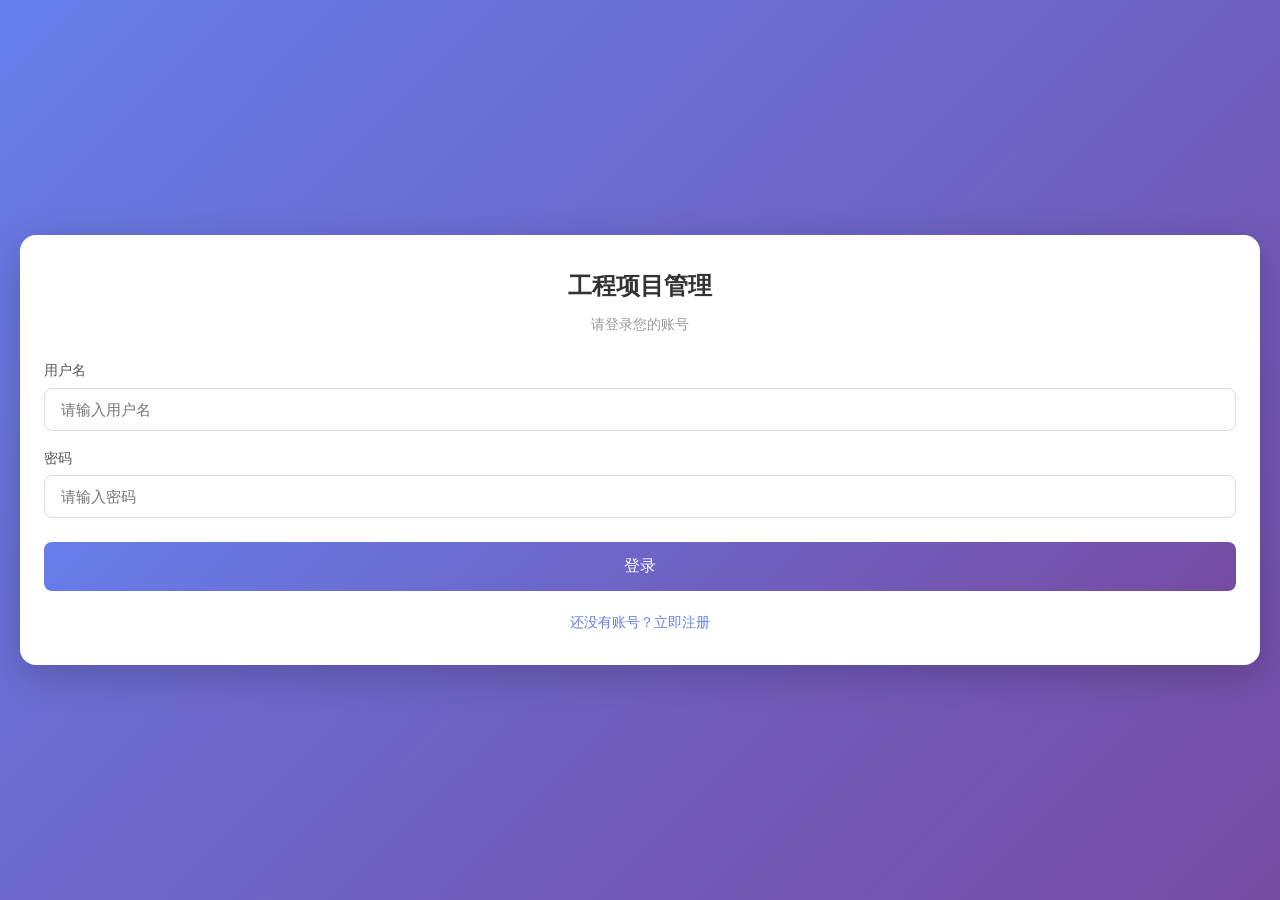
==== pages/admin.html @ c631b142 "update pages/admin.html" ====
<!DOCTYPE html>
<html lang="zh-CN">
<head>
    <meta charset="UTF-8">
    <meta name="viewport" content="width=device-width, initial-scale=1.0, maximum-scale=1.0, user-scalable=no">
    <title>管理后台 - 工程项目管理</title>
    <link rel="stylesheet" href="../css/style.css">
    <style>
        .admin-header {
            background: linear-gradient(135deg, #667eea 0%, #764ba2 100%);
            color: white;
            padding: 16px;
            display: flex;
            justify-content: space-between;
            align-items: center;
        }
        .admin-header h1 { font-size: 18px; margin: 0; }
        .admin-header .logout { font-size: 14px; opacity: 0.9; cursor: pointer; }
        .admin-tabs {
            display: flex;
            background: white;
            border-bottom: 1px solid #eee;
            overflow-x: auto;
        }
        .admin-tab {
            padding: 14px 16px;
            text-align: center;
            font-size: 14px;
            color: #666;
            cursor: pointer;
            border-bottom: 2px solid transparent;
            white-space: nowrap;
        }
        .admin-tab.active { color: #667eea; border-bottom-color: #667eea; }
        .tab-content { display: none; padding: 16px; }
        .tab-content.active { display: block; }
        .section-title { font-size: 16px; font-weight: 500; margin-bottom: 16px; color: #333; }
        .data-table { width: 100%; background: white; border-radius: 8px; overflow: hidden; font-size: 14px; }
        .data-table th, .data-table td { padding: 12px; text-align: left; border-bottom: 1px solid #f0f0f0; }
        .data-table th { background: #f8f9fa; font-weight: 500; color: #666; }
        .data-table tr:last-child td { border-bottom: none; }
        .tag { display: inline-block; padding: 2px 8px; border-radius: 4px; font-size: 12px; }
        .tag-admin { background: #fff2e8; color: #fa8c16; }
        .tag-user { background: #e6f7ff; color: #1890ff; }
        .btn-small { padding: 6px 12px; font-size: 12px; border: none; border-radius: 4px; cursor: pointer; margin-right: 8px; }
        .btn-primary { background: #667eea; color: white; }
        .btn-danger { background: #ff4d4f; color: white; }
        .empty-tip { text-align: center; padding: 40px; color: #999; }
        .stats-grid { display: grid; grid-template-columns: repeat(2, 1fr); gap: 12px; margin-bottom: 20px; }
        .stat-box { background: white; padding: 16px; border-radius: 8px; text-align: center; }
        .stat-box .number { font-size: 24px; font-weight: 600; color: #667eea; }
        .stat-box .label { font-size: 12px; color: #999; margin-top: 4px; }
        
        /* 税票设置样式 */
        .tax-card { background: white; border-radius: 8px; padding: 16px; margin-bottom: 12px; }
        .tax-card-header { display: flex; justify-content: space-between; align-items: center; margin-bottom: 12px; }
        .tax-card-title { font-size: 15px; font-weight: 500; color: #333; }
        .tax-row { display: flex; align-items: center; margin-bottom: 10px; }
        .tax-label { width: 80px; font-size: 13px; color: #666; }
        .tax-input { flex: 1; padding: 8px 12px; border: 1px solid #ddd; border-radius: 6px; font-size: 14px; }
        .tax-input:focus { outline: none; border-color: #667eea; }
        .tax-unit { margin-left: 8px; font-size: 13px; color: #999; }
        .add-tax-btn { display: block; width: 100%; padding: 12px; background: #f5f5f5; border: 1px dashed #ddd; border-radius: 8px; color: #666; font-size: 14px; cursor: pointer; text-align: center; margin-top: 12px; }
        .add-tax-btn:hover { background: #f0f0f0; }
    </style>
</head>
<body>
    <div class="admin-header">
        <h1>🔧 管理后台</h1>
        <span class="logout" onclick="logout()">退出登录</span>
    </div>
    
    <div class="admin-tabs">
        <div class="admin-tab active" data-tab="tax">税票设置</div>
        <div class="admin-tab" data-tab="companies">公司管理</div>
        <div class="admin-tab" data-tab="users">用户管理</div>
        <div class="admin-tab" data-tab="stats">数据统计</div>
    </div>
    
    <!-- 税票设置 -->
    <div class="tab-content active" id="tax-tab">
        <div class="section-title">开票类型与税点设置</div>
        <div id="tax-settings-list">
            <div class="empty-tip">加载中...</div>
        </div>
        <button class="add-tax-btn" onclick="addTaxType()">+ 添加开票类型</button>
    </div>
    
    <!-- 公司管理 -->
    <div class="tab-content" id="companies-tab">
        <div class="stats-grid">
            <div class="stat-box">
                <div class="number" id="company-count">0</div>
                <div class="label">公司总数</div>
            </div>
            <div class="stat-box">
                <div class="number" id="project-count">0</div>
                <div class="label">项目总数</div>
            </div>
        </div>
        <div class="section-title">公司列表</div>
        <table class="data-table">
            <thead><tr><th>公司名称</th><th>创建时间</th><th>用户数</th><th>项目数</th><th>操作</th></tr></thead>
            <tbody id="company-list"><tr><td colspan="5" class="empty-tip">加载中...</td></tr></tbody>
        </table>
    </div>
    
    <!-- 用户管理 -->
    <div class="tab-content" id="users-tab">
        <div class="section-title">用户列表</div>
        <table class="data-table">
            <thead><tr><th>用户名</th><th>所属公司</th><th>角色</th><th>创建时间</th><th>操作</th></tr></thead>
            <tbody id="user-list"><tr><td colspan="5" class="empty-tip">加载中...</td></tr></tbody>
        </table>
    </div>
    
    <!-- 数据统计 -->
    <div class="tab-content" id="stats-tab">
        <div class="section-title">系统概览</div>
        <div class="stats-grid">
            <div class="stat-box"><div class="number" id="stat-companies">0</div><div class="label">公司</div></div>
            <div class="stat-box"><div class="number" id="stat-users">0</div><div class="label">用户</div></div>
            <div class="stat-box"><div class="number" id="stat-projects">0</div><div class="label">项目</div></div>
            <div class="stat-box"><div class="number" id="stat-costs">0</div><div class="label">成本记录</div></div>
        </div>
    </div>

    <script>
        var CLOUD_URL = 'https://azspvriaxhlllgtphwgv.supabase.co';
        var CLOUD_KEY = 'eyJhbGciOiJIUzI1NiIsInR5cCI6IkpXVCJ9.eyJpc3MiOiJzdXBhYmFzZSIsInJlZiI6ImF6c3B2cmlheGhsbGxndHBod2d2Iiwicm9sZSI6ImFub24iLCJpYXQiOjE3NzQ4NTM1OTMsImV4cCI6MjA5MDQyOTU5M30.6F3W6dYQ8DdtWRFBGBIejcms2XCvdMxWBvmOX_AMlAc';
        var hdrs = { 'apikey': CLOUD_KEY, 'Authorization': 'Bearer ' + CLOUD_KEY, 'Content-Type': 'application/json' };
        
        // 检查权限
        var userStr = localStorage.getItem('pm_user');
        if (!userStr) { window.location.href = 'login.html'; }
        var currentUser = JSON.parse(userStr);
        if (currentUser.role !== 'admin') { alert('无权访问'); window.location.href = '../index.html'; }
        
        var taxSettings = [];
        
        // Tab 切换
        document.querySelectorAll('.admin-tab').forEach(function(tab) {
            tab.addEventListener('click', function() {
                document.querySelectorAll('.admin-tab').forEach(function(t) { t.classList.remove('active'); });
                document.querySelectorAll('.tab-content').forEach(function(c) { c.classList.remove('active'); });
                this.classList.add('active');
                document.getElementById(this.dataset.tab + '-tab').classList.add('active');
            });
        });
        
        function logout() {
            localStorage.removeItem('pm_user');
            window.location.href = 'login.html';
        }
        
        // ========== 税票设置 ==========
        function loadTaxSettings() {
            fetch(CLOUD_URL + '/rest/v1/tax_settings?order=invoice_type', { headers: hdrs })
                .then(function(r) { return r.json(); })
                .then(function(data) {
                    taxSettings = data || [];
                    renderTaxSettings();
                });
        }
        
        function renderTaxSettings() {
            var container = document.getElementById('tax-settings-list');
            if (taxSettings.length === 0) {
                container.innerHTML = '<div class="empty-tip">暂无设置，请添加开票类型</div>';
                return;
            }
            
            container.innerHTML = taxSettings.map(function(t, i) {
                return '<div class="tax-card">' +
                    '<div class="tax-card-header">' +
                        '<input type="text" class="tax-input" value="' + (t.invoice_type || '') + '" placeholder="开票类型名称" style="max-width:200px;font-weight:500;" onchange="updateTax(' + i + ', \'invoice_type\', this.value)">' +
                        '<button class="btn-small btn-danger" onclick="deleteTax(\'' + t.id + '\')">删除</button>' +
                    '</div>' +
                    '<div class="tax-row">' +
                        '<span class="tax-label">增值税率</span>' +
                        '<input type="number" class="tax-input" value="' + (parseFloat(t.vat_rate) * 100 || 0).toFixed(2) + '" step="0.01" onchange="updateTax(' + i + ', \'vat_rate\', this.value)">' +
                        '<span class="tax-unit">%</span>' +
                    '</div>' +
                    '<div class="tax-row">' +
                        '<span class="tax-label">所得税率</span>' +
                        '<input type="number" class="tax-input" value="' + (parseFloat(t.income_tax_rate) * 100 || 0).toFixed(2) + '" step="0.01" onchange="updateTax(' + i + ', \'income_tax_rate\', this.value)">' +
                        '<span class="tax-unit">%</span>' +
                    '</div>' +
                    '<div class="tax-row">' +
                        '<span class="tax-label">附加税率</span>' +
                        '<input type="number" class="tax-input" value="' + (parseFloat(t.surtax_rate) * 100 || 0).toFixed(2) + '" step="0.01" onchange="updateTax(' + i + ', \'surtax_rate\', this.value)">' +
                        '<span class="tax-unit">%</span>' +
                    '</div>' +
                '</div>';
            }).join('');
        }
        
        function addTaxType() {
            var newTax = {
                invoice_type: '新类型',
                vat_rate: 0,
                income_tax_rate: 0,
                surtax_rate: 0.12
            };
            
            fetch(CLOUD_URL + '/rest/v1/tax_settings', {
                method: 'POST',
                headers: hdrs,
                body: JSON.stringify(newTax)
            })
            .then(function(r) { return r.json(); })
            .then(function(data) {
                loadTaxSettings();
            });
        }
        
        function updateTax(index, field, value) {
            var t = taxSettings[index];
            if (!t) return;
            
            var updateData = {};
            if (field === 'invoice_type') {
                updateData[field] = value;
            } else {
                // 百分比转小数
                updateData[field] = parseFloat(value) / 100;
            }
            
            fetch(CLOUD_URL + '/rest/v1/tax_settings?id=eq.' + t.id, {
                method: 'PATCH',
                headers: hdrs,
                body: JSON.stringify(updateData)
            }).then(function() {
                // 更新本地缓存
                taxSettings[index][field] = updateData[field];
            });
        }
        
        function deleteTax(id) {
            if (!confirm('确定删除该开票类型？')) return;
            fetch(CLOUD_URL + '/rest/v1/tax_settings?id=eq.' + id, { method: 'DELETE', headers: hdrs })
                .then(function() { loadTaxSettings(); });
        }
        
        // ========== 数据加载 ==========
        function loadData() {
            // 加载公司
            fetch(CLOUD_URL + '/rest/v1/companies?select=*&order=created_at.desc', { headers: hdrs })
                .then(function(r) { return r.json(); })
                .then(function(companies) {
                    document.getElementById('company-count').textContent = companies.length;
                    document.getElementById('stat-companies').textContent = companies.length;
                    var companyIds = companies.map(function(c) { return c.id; });
                    return Promise.all([
                        companies,
                        fetch(CLOUD_URL + '/rest/v1/users?select=companyid&companyid=in.(' + companyIds.join(',') + ')', { headers: hdrs }).then(function(r) { return r.json(); }),
                        fetch(CLOUD_URL + '/rest/v1/projects?select=companyid&companyid=in.(' + companyIds.join(',') + ')', { headers: hdrs }).then(function(r) { return r.json(); })
                    ]);
                })
                .then(function(results) {
                    var companies = results[0];
                    var users = results[1];
                    var projects = results[2];
                    document.getElementById('project-count').textContent = projects.length;
                    document.getElementById('stat-projects').textContent = projects.length;
                    var tbody = document.getElementById('company-list');
                    if (companies.length === 0) {
                        tbody.innerHTML = '<tr><td colspan="5" class="empty-tip">暂无公司</td></tr>';
                        return;
                    }
                    tbody.innerHTML = companies.map(function(c) {
                        var userCount = users.filter(function(u) { return u.companyid === c.id; }).length;
                        var projCount = projects.filter(function(p) { return p.companyid === c.id; }).length;
                        return '<tr><td>' + c.name + '</td><td>' + new Date(c.created_at).toLocaleDateString() + '</td><td>' + userCount + '</td><td>' + projCount + '</td><td><button class="btn-small btn-danger" onclick="deleteCompany(\'' + c.id + '\')">删除</button></td></tr>';
                    }).join('');
                });
            
            // 加载用户
            fetch(CLOUD_URL + '/rest/v1/users?select=*,companies(name)&order=created_at.desc', { headers: hdrs })
                .then(function(r) { return r.json(); })
                .then(function(users) {
                    document.getElementById('stat-users').textContent = users.length;
                    var tbody = document.getElementById('user-list');
                    if (users.length === 0) {
                        tbody.innerHTML = '<tr><td colspan="5" class="empty-tip">暂无用户</td></tr>';
                        return;
                    }
                    tbody.innerHTML = users.map(function(u) {
                        var roleClass = u.role === 'admin' ? 'tag-admin' : 'tag-user';
                        var roleText = u.role === 'admin' ? '管理员' : '普通用户';
                        return '<tr><td>' + u.username + '</td><td>' + (u.companies ? u.companies.name : '-') + '</td><td><span class="tag ' + roleClass + '">' + roleText + '</span></td><td>' + new Date(u.created_at).toLocaleDateString() + '</td><td>' + (u.role !== 'admin' ? '<button class="btn-small btn-danger" onclick="deleteUser(\'' + u.id + '\')">删除</button>' : '-') + '</td></tr>';
                    }).join('');
                });
            
            // 加载成本统计
            fetch(CLOUD_URL + '/rest/v1/costs?select=id', { headers: hdrs })
                .then(function(r) { return r.json(); })
                .then(function(costs) {
                    document.getElementById('stat-costs').textContent = costs.length;
                });
        }
        
        function deleteCompany(id) {
            if (!confirm('确定删除该公司？相关数据将保留但无法访问。')) return;
            fetch(CLOUD_URL + '/rest/v1/companies?id=eq.' + id, { method: 'DELETE', headers: hdrs })
                .then(function() { loadData(); });
        }
        
        function deleteUser(id) {
            if (!confirm('确定删除该用户？')) return;
            fetch(CLOUD_URL + '/rest/v1/users?id=eq.' + id, { method: 'DELETE', headers: hdrs })
                .then(function() { loadData(); });
        }
        
        // 初始化
        loadTaxSettings();
        loadData();
    </script>
</body>
</html>
---- css/style.css ----
/* 工程项目管理系统 - 移动端样式 */

* {
    margin: 0;
    padding: 0;
    box-sizing: border-box;
}

:root {
    --primary-color: #1890ff;
    --success-color: #52c41a;
    --warning-color: #faad14;
    --danger-color: #ff4d4f;
    --text-color: #333;
    --text-secondary: #666;
    --border-color: #e8e8e8;
    --bg-color: #f5f5f5;
    --card-bg: #fff;
}

body {
    font-family: -apple-system, BlinkMacSystemFont, 'Segoe UI', 'PingFang SC', 'Hiragino Sans GB', 'Microsoft YaHei', sans-serif;
    background: var(--bg-color);
    color: var(--text-color);
    line-height: 1.6;
    -webkit-font-smoothing: antialiased;
}

.app-container {
    max-width: 100%;
    min-height: 100vh;
    display: flex;
    flex-direction: column;
}

/* 顶部标题栏 */
.header {
    background: linear-gradient(135deg, var(--primary-color), #40a9ff);
    color: #fff;
    padding: 20px 16px;
    text-align: center;
}

.header h1 {
    font-size: 20px;
    font-weight: 600;
    margin-bottom: 4px;
}

.header .subtitle {
    font-size: 12px;
    opacity: 0.9;
}

/* 主内容区 */
.main-content {
    flex: 1;
    padding: 16px;
    padding-bottom: 80px;
}

/* 统计卡片 */
.stats-cards {
    display: grid;
    grid-template-columns: repeat(3, 1fr);
    gap: 12px;
    margin-bottom: 20px;
}

.stat-card {
    background: var(--card-bg);
    border-radius: 12px;
    padding: 16px 12px;
    text-align: center;
    box-shadow: 0 2px 8px rgba(0,0,0,0.06);
}

.stat-card.warning {
    background: linear-gradient(135deg, #fff7e6, #ffe7ba);
}

.stat-value {
    font-size: 24px;
    font-weight: 700;
    color: var(--primary-color);
    margin-bottom: 4px;
}

.stat-card.warning .stat-value {
    color: var(--warning-color);
}

.stat-label {
    font-size: 12px;
    color: var(--text-secondary);
}

/* 功能菜单 */
.menu-grid {
    display: grid;
    grid-template-columns: repeat(3, 1fr);
    gap: 12px;
    margin-bottom: 24px;
}

.menu-item {
    background: var(--card-bg);
    border-radius: 12px;
    padding: 20px 12px;
    text-align: center;
    text-decoration: none;
    color: var(--text-color);
    box-shadow: 0 2px 8px rgba(0,0,0,0.06);
    transition: transform 0.2s, box-shadow 0.2s;
}

.menu-item:active {
    transform: scale(0.95);
    box-shadow: 0 1px 4px rgba(0,0,0,0.1);
}

.menu-item.primary {
    background: linear-gradient(135deg, var(--primary-color), #40a9ff);
    color: #fff;
}

.menu-item.warning {
    background: linear-gradient(135deg, var(--warning-color), #ffc53d);
    color: #fff;
}

.menu-icon {
    display: block;
    font-size: 28px;
    margin-bottom: 8px;
}

.menu-text {
    display: block;
    font-size: 13px;
    font-weight: 500;
}

/* 最近项目 */
.recent-section h3 {
    font-size: 16px;
    margin-bottom: 12px;
    color: var(--text-color);
}

.recent-list {
    background: var(--card-bg);
    border-radius: 12px;
    overflow: hidden;
}

.recent-item {
    padding: 16px;
    border-bottom: 1px solid var(--border-color);
    display: flex;
    justify-content: space-between;
    align-items: center;
}

.recent-item:last-child {
    border-bottom: none;
}

.recent-item .project-name {
    font-size: 15px;
    font-weight: 500;
}

.recent-item .project-status {
    font-size: 12px;
    padding: 4px 10px;
    border-radius: 12px;
    background: #e6f7ff;
    color: var(--primary-color);
}

.empty-tip {
    padding: 32px;
    text-align: center;
    color: var(--text-secondary);
    font-size: 14px;
}

/* 底部导航 */
.bottom-nav {
    position: fixed;
    bottom: 0;
    left: 0;
    right: 0;
    background: var(--card-bg);
    display: flex;
    justify-content: space-around;
    padding: 8px 0;
    box-shadow: 0 -2px 8px rgba(0,0,0,0.06);
    z-index: 100;
}

.nav-item {
    text-decoration: none;
    color: var(--text-secondary);
    text-align: center;
    padding: 4px 12px;
}

.nav-item.active {
    color: var(--primary-color);
}

.nav-icon {
    display: block;
    font-size: 20px;
    margin-bottom: 2px;
}

.nav-text {
    display: block;
    font-size: 11px;
}

/* 按钮样式 */
.btn {
    display: inline-block;
    padding: 10px 20px;
    border-radius: 8px;
    border: none;
    font-size: 14px;
    font-weight: 500;
    cursor: pointer;
    transition: opacity 0.2s;
}

.btn:active {
    opacity: 0.8;
}

.btn-primary {
    background: var(--primary-color);
    color: #fff;
}

.btn-success {
    background: var(--success-color);
    color: #fff;
}

.btn-warning {
    background: var(--warning-color);
    color: #fff;
}

.btn-danger {
    background: var(--danger-color);
    color: #fff;
}

.btn-block {
    display: block;
    width: 100%;
    text-align: center;
}

/* 表单样式 */
.form-group {
    margin-bottom: 16px;
}

.form-label {
    display: block;
    font-size: 14px;
    color: var(--text-secondary);
    margin-bottom: 8px;
}

.form-input {
    width: 100%;
    padding: 12px;
    border: 1px solid var(--border-color);
    border-radius: 8px;
    font-size: 14px;
    transition: border-color 0.2s;
}

.form-input:focus {
    outline: none;
    border-color: var(--primary-color);
}

.form-select {
    width: 100%;
    padding: 12px;
    border: 1px solid var(--border-color);
    border-radius: 8px;
    font-size: 14px;
    background: #fff;
}

/* 页面头部 */
.page-header {
    background: var(--card-bg);
    padding: 16px;
    display: flex;
    align-items: center;
    border-bottom: 1px solid var(--border-color);
}

.back-btn {
    font-size: 24px;
    text-decoration: none;
    color: var(--text-color);
    margin-right: 12px;
}

.page-title {
    font-size: 18px;
    font-weight: 600;
}

/* 列表项 */
.list-item {
    background: var(--card-bg);
    padding: 16px;
    margin-bottom: 8px;
    border-radius: 8px;
    display: flex;
    justify-content: space-between;
    align-items: center;
}

.list-item-content {
    flex: 1;
}

.list-item-title {
    font-size: 15px;
    font-weight: 500;
    margin-bottom: 4px;
}

.list-item-subtitle {
    font-size: 13px;
    color: var(--text-secondary);
}

/* 标签 */
.tag {
    display: inline-block;
    padding: 4px 8px;
    border-radius: 4px;
    font-size: 12px;
}

.tag-success {
    background: #f6ffed;
    color: var(--success-color);
}

.tag-warning {
    background: #fff7e6;
    color: var(--warning-color);
}

.tag-danger {
    background: #fff2f0;
    color: var(--danger-color);
}

.tag-primary {
    background: #e6f7ff;
    color: var(--primary-color);
}

/* 浮动添加按钮 */
.fab {
    position: fixed;
    bottom: 88px;
    right: 20px;
    width: 56px;
    height: 56px;
    border-radius: 50%;
    background: var(--primary-color);
    color: #fff;
    border: none;
    font-size: 28px;
    display: flex;
    align-items: center;
    justify-content: center;
    box-shadow: 0 4px 12px rgba(24, 144, 255, 0.4);
    cursor: pointer;
    z-index: 50;
}

.fab:active {
    transform: scale(0.95);
}

/* 进度条 */
.progress-bar {
    height: 8px;
    background: #e8e8e8;
    border-radius: 4px;
    overflow: hidden;
    margin-top: 8px;
}

.progress-fill {
    height: 100%;
    background: var(--primary-color);
    border-radius: 4px;
    transition: width 0.3s;
}

/* 卡片 */
.card {
    background: var(--card-bg);
    border-radius: 12px;
    padding: 16px;
    margin-bottom: 12px;
    box-shadow: 0 2px 8px rgba(0,0,0,0.06);
}

.card-header {
    display: flex;
    justify-content: space-between;
    align-items: center;
    margin-bottom: 12px;
}

.card-title {
    font-size: 16px;
    font-weight: 600;
}

.card-body {
    font-size: 14px;
    color: var(--text-secondary);
}

/* 利润显示 */
.profit-positive {
    color: var(--success-color);
}

.profit-negative {
    color: var(--danger-color);
}

/* 金额显示 */
.amount {
    font-family: 'DIN Alternate', sans-serif;
    font-weight: 600;
}

.amount-large {
    font-size: 28px;
}

.amount-medium {
    font-size: 20px;
}

/* 响应式适配 */
@media screen and (min-width: 768px) {
    .app-container {
        max-width: 480px;
        margin: 0 auto;
    }
}
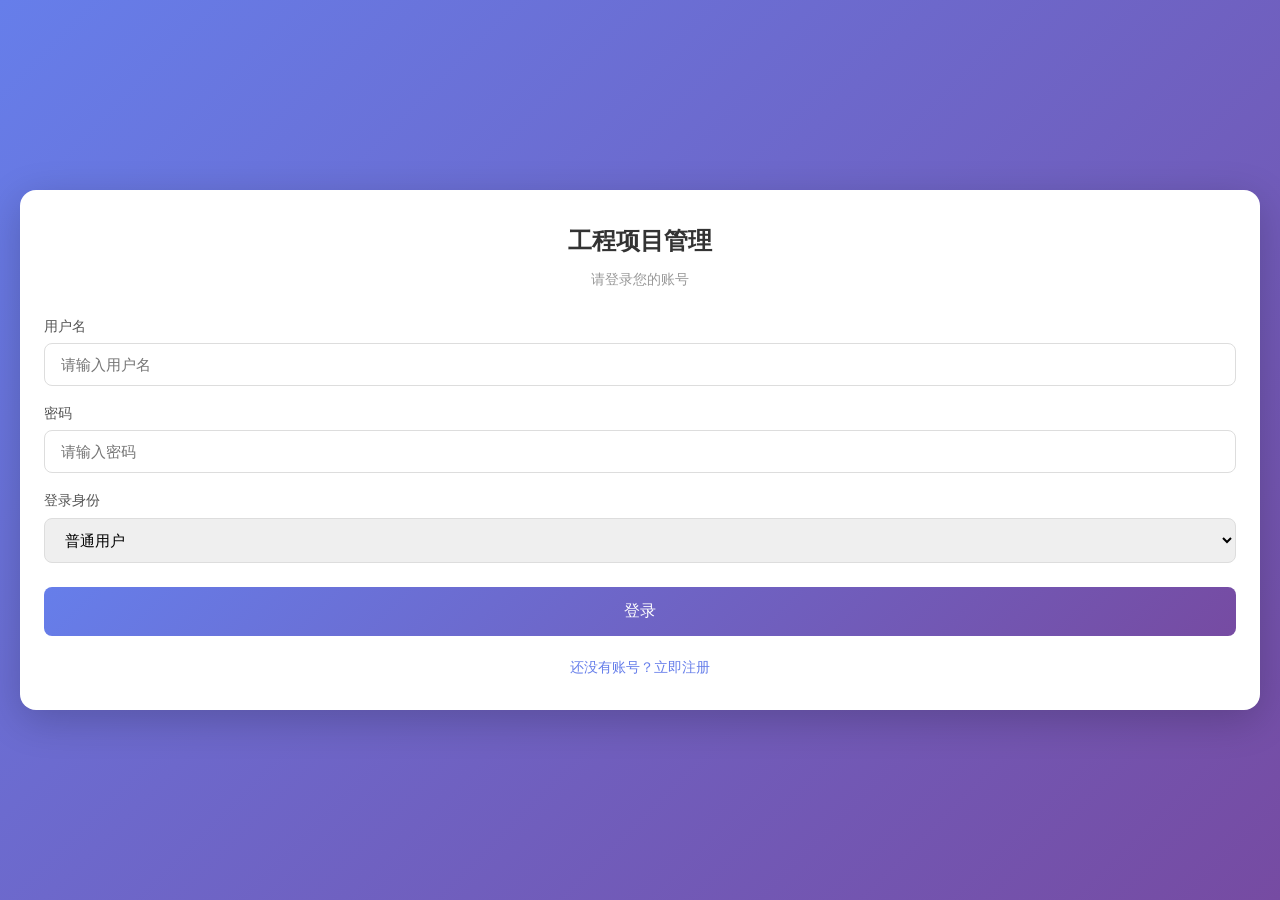
==== commit fa490c42: "update pages/admin.html" ====
--- a/pages/admin.html
+++ b/pages/admin.html
@@ -6,31 +6,10 @@
     <title>管理后台 - 工程项目管理</title>
     <link rel="stylesheet" href="../css/style.css">
     <style>
-        .admin-header {
-            background: linear-gradient(135deg, #667eea 0%, #764ba2 100%);
-            color: white;
-            padding: 16px;
-            display: flex;
-            justify-content: space-between;
-            align-items: center;
-        }
+        .admin-header { background: linear-gradient(135deg, #667eea 0%, #764ba2 100%); color: white; padding: 16px; display: flex; justify-content: space-between; align-items: center; }
         .admin-header h1 { font-size: 18px; margin: 0; }
-        .admin-header .logout { font-size: 14px; opacity: 0.9; cursor: pointer; }
-        .admin-tabs {
-            display: flex;
-            background: white;
-            border-bottom: 1px solid #eee;
-            overflow-x: auto;
-        }
-        .admin-tab {
-            padding: 14px 16px;
-            text-align: center;
-            font-size: 14px;
-            color: #666;
-            cursor: pointer;
-            border-bottom: 2px solid transparent;
-            white-space: nowrap;
-        }
+        .admin-tabs { display: flex; background: white; border-bottom: 1px solid #eee; overflow-x: auto; }
+        .admin-tab { padding: 14px 16px; text-align: center; font-size: 14px; color: #666; cursor: pointer; border-bottom: 2px solid transparent; white-space: nowrap; }
         .admin-tab.active { color: #667eea; border-bottom-color: #667eea; }
         .tab-content { display: none; padding: 16px; }
         .tab-content.active { display: block; }
@@ -38,12 +17,13 @@
         .data-table { width: 100%; background: white; border-radius: 8px; overflow: hidden; font-size: 14px; }
         .data-table th, .data-table td { padding: 12px; text-align: left; border-bottom: 1px solid #f0f0f0; }
         .data-table th { background: #f8f9fa; font-weight: 500; color: #666; }
-        .data-table tr:last-child td { border-bottom: none; }
         .tag { display: inline-block; padding: 2px 8px; border-radius: 4px; font-size: 12px; }
         .tag-admin { background: #fff2e8; color: #fa8c16; }
         .tag-user { background: #e6f7ff; color: #1890ff; }
+        .tag-pending { background: #fffbe6; color: #faad14; }
         .btn-small { padding: 6px 12px; font-size: 12px; border: none; border-radius: 4px; cursor: pointer; margin-right: 8px; }
         .btn-primary { background: #667eea; color: white; }
+        .btn-success { background: #52c41a; color: white; }
         .btn-danger { background: #ff4d4f; color: white; }
         .empty-tip { text-align: center; padding: 40px; color: #999; }
         .stats-grid { display: grid; grid-template-columns: repeat(2, 1fr); gap: 12px; margin-bottom: 20px; }
@@ -51,67 +31,68 @@
         .stat-box .number { font-size: 24px; font-weight: 600; color: #667eea; }
         .stat-box .label { font-size: 12px; color: #999; margin-top: 4px; }
         
-        /* 税票设置样式 */
-        .tax-card { background: white; border-radius: 8px; padding: 16px; margin-bottom: 12px; }
-        .tax-card-header { display: flex; justify-content: space-between; align-items: center; margin-bottom: 12px; }
+        /* 税票设置 */
+        .tax-card { background: white; border-radius: 8px; padding: 16px; margin-bottom: 12px; box-shadow: 0 2px 8px rgba(0,0,0,0.08); }
+        .tax-card-header { display: flex; justify-content: space-between; align-items: center; margin-bottom: 12px; padding-bottom: 12px; border-bottom: 1px solid #eee; }
         .tax-card-title { font-size: 15px; font-weight: 500; color: #333; }
-        .tax-row { display: flex; align-items: center; margin-bottom: 10px; }
-        .tax-label { width: 80px; font-size: 13px; color: #666; }
-        .tax-input { flex: 1; padding: 8px 12px; border: 1px solid #ddd; border-radius: 6px; font-size: 14px; }
-        .tax-input:focus { outline: none; border-color: #667eea; }
-        .tax-unit { margin-left: 8px; font-size: 13px; color: #999; }
+        .tax-rate-grid { display: grid; grid-template-columns: repeat(4, 1fr); gap: 8px; margin-bottom: 12px; }
+        .tax-rate-item { text-align: center; padding: 8px; border-radius: 6px; background: #f5f5f5; cursor: pointer; }
+        .tax-rate-item:hover { background: #e6f7ff; }
+        .tax-rate-item.active { background: #667eea; color: white; }
+        .tax-rate-item span { display: block; }
+        .tax-rate-item .rate { font-size: 16px; font-weight: 600; }
+        .tax-rate-item .label { font-size: 11px; color: #999; margin-top: 2px; }
+        .tax-rate-item.active .label { color: rgba(255,255,255,0.8); }
+        .tax-custom { display: flex; align-items: center; gap: 8px; }
+        .tax-custom input { flex: 1; padding: 8px 12px; border: 1px solid #ddd; border-radius: 6px; font-size: 14px; }
         .add-tax-btn { display: block; width: 100%; padding: 12px; background: #f5f5f5; border: 1px dashed #ddd; border-radius: 8px; color: #666; font-size: 14px; cursor: pointer; text-align: center; margin-top: 12px; }
         .add-tax-btn:hover { background: #f0f0f0; }
+        
+        /* 用户审批 */
+        .user-approval-item { display: flex; align-items: center; padding: 12px; background: white; border-radius: 8px; margin-bottom: 8px; box-shadow: 0 1px 4px rgba(0,0,0,0.05); }
+        .user-approval-item .info { flex: 1; }
+        .user-approval-item .username { font-weight: 500; }
+        .user-approval-item .company { font-size: 12px; color: #999; margin-top: 2px; }
+        .user-approval-item .actions { display: flex; gap: 8px; }
+        
+        /* 密码修改 */
+        .pwd-edit-form { background: white; padding: 16px; border-radius: 8px; margin-bottom: 12px; }
+        .pwd-edit-form input { width: 100%; padding: 10px 12px; border: 1px solid #ddd; border-radius: 6px; font-size: 14px; margin-bottom: 8px; box-sizing: border-box; }
     </style>
 </head>
 <body>
     <div class="admin-header">
         <h1>🔧 管理后台</h1>
-        <span class="logout" onclick="logout()">退出登录</span>
+        <span onclick="logout()" style="font-size:14px;cursor:pointer;">退出登录</span>
     </div>
     
     <div class="admin-tabs">
-        <div class="admin-tab active" data-tab="tax">税票设置</div>
+        <div class="admin-tab active" data-tab="users">用户管理</div>
+        <div class="admin-tab" data-tab="tax">税票设置</div>
         <div class="admin-tab" data-tab="companies">公司管理</div>
-        <div class="admin-tab" data-tab="users">用户管理</div>
         <div class="admin-tab" data-tab="stats">数据统计</div>
     </div>
     
+    <!-- 用户管理 -->
+    <div class="tab-content active" id="users-tab">
+        <div class="section-title">待审核用户</div>
+        <div id="pending-users"><div class="empty-tip">加载中...</div></div>
+        
+        <div class="section-title" style="margin-top:24px;">已审核用户</div>
+        <div id="approved-users"><div class="empty-tip">加载中...</div></div>
+    </div>
+    
     <!-- 税票设置 -->
-    <div class="tab-content active" id="tax-tab">
-        <div class="section-title">开票类型与税点设置</div>
-        <div id="tax-settings-list">
-            <div class="empty-tip">加载中...</div>
-        </div>
+    <div class="tab-content" id="tax-tab">
+        <div class="section-title">开票类型与税率设置</div>
+        <div id="tax-settings-list"><div class="empty-tip">加载中...</div></div>
         <button class="add-tax-btn" onclick="addTaxType()">+ 添加开票类型</button>
     </div>
     
     <!-- 公司管理 -->
     <div class="tab-content" id="companies-tab">
-        <div class="stats-grid">
-            <div class="stat-box">
-                <div class="number" id="company-count">0</div>
-                <div class="label">公司总数</div>
-            </div>
-            <div class="stat-box">
-                <div class="number" id="project-count">0</div>
-                <div class="label">项目总数</div>
-            </div>
-        </div>
         <div class="section-title">公司列表</div>
-        <table class="data-table">
-            <thead><tr><th>公司名称</th><th>创建时间</th><th>用户数</th><th>项目数</th><th>操作</th></tr></thead>
-            <tbody id="company-list"><tr><td colspan="5" class="empty-tip">加载中...</td></tr></tbody>
-        </table>
-    </div>
-    
-    <!-- 用户管理 -->
-    <div class="tab-content" id="users-tab">
-        <div class="section-title">用户列表</div>
-        <table class="data-table">
-            <thead><tr><th>用户名</th><th>所属公司</th><th>角色</th><th>创建时间</th><th>操作</th></tr></thead>
-            <tbody id="user-list"><tr><td colspan="5" class="empty-tip">加载中...</td></tr></tbody>
-        </table>
+        <table class="data-table"><thead><tr><th>公司名称</th><th>创建时间</th><th>用户数</th><th>操作</th></tr></thead><tbody id="company-list"><tr><td colspan="4" class="empty-tip">加载中...</td></tr></tbody></table>
     </div>
     
     <!-- 数据统计 -->
@@ -130,13 +111,14 @@
         var CLOUD_KEY = 'eyJhbGciOiJIUzI1NiIsInR5cCI6IkpXVCJ9.eyJpc3MiOiJzdXBhYmFzZSIsInJlZiI6ImF6c3B2cmlheGhsbGxndHBod2d2Iiwicm9sZSI6ImFub24iLCJpYXQiOjE3NzQ4NTM1OTMsImV4cCI6MjA5MDQyOTU5M30.6F3W6dYQ8DdtWRFBGBIejcms2XCvdMxWBvmOX_AMlAc';
         var hdrs = { 'apikey': CLOUD_KEY, 'Authorization': 'Bearer ' + CLOUD_KEY, 'Content-Type': 'application/json' };
         
-        // 检查权限
         var userStr = localStorage.getItem('pm_user');
         if (!userStr) { window.location.href = 'login.html'; }
         var currentUser = JSON.parse(userStr);
         if (currentUser.role !== 'admin') { alert('无权访问'); window.location.href = '../index.html'; }
         
         var taxSettings = [];
+        var allUsers = [];
+        var allCompanies = [];
         
         // Tab 切换
         document.querySelectorAll('.admin-tab').forEach(function(tab) {
@@ -148,14 +130,106 @@
             });
         });
         
-        function logout() {
-            localStorage.removeItem('pm_user');
-            window.location.href = 'login.html';
+        function logout() { localStorage.removeItem('pm_user'); window.location.href = 'login.html'; }
+        
+        // ========== 用户管理 ==========
+        function loadUsers() {
+            Promise.all([
+                fetch(CLOUD_URL + '/rest/v1/users?select=*', { headers: hdrs }).then(function(r) { return r.json(); }),
+                fetch(CLOUD_URL + '/rest/v1/companies?select=*', { headers: hdrs }).then(function(r) { return r.json(); })
+            ]).then(function(results) {
+                allUsers = results[0] || [];
+                allCompanies = results[1] || [];
+                
+                var pending = allUsers.filter(function(u) { return u.approved === false || u.approved === null; });
+                var approved = allUsers.filter(function(u) { return u.approved === true; });
+                
+                renderPendingUsers(pending);
+                renderApprovedUsers(approved);
+            });
+        }
+        
+        function getCompanyName(companyid) {
+            var c = allCompanies.find(function(x) { return x.id === companyid; });
+            return c ? c.name : '-';
+        }
+        
+        function renderPendingUsers(users) {
+            var container = document.getElementById('pending-users');
+            if (users.length === 0) {
+                container.innerHTML = '<div class="empty-tip">暂无待审核用户</div>';
+                return;
+            }
+            container.innerHTML = users.map(function(u) {
+                return '<div class="user-approval-item">' +
+                    '<div class="info">' +
+                        '<div class="username">' + u.username + '</div>' +
+                        '<div class="company">公司: ' + getCompanyName(u.companyid) + '</div>' +
+                    '</div>' +
+                    '<div class="actions">' +
+                        '<button class="btn-small btn-success" onclick="approveUser(\'' + u.id + '\')">通过</button>' +
+                        '<button class="btn-small btn-danger" onclick="deleteUser(\'' + u.id + '\')">删除</button>' +
+                    '</div>' +
+                '</div>';
+            }).join('');
+        }
+        
+        function renderApprovedUsers(users) {
+            var container = document.getElementById('approved-users');
+            if (users.length === 0) {
+                container.innerHTML = '<div class="empty-tip">暂无已审核用户</div>';
+                return;
+            }
+            container.innerHTML = users.map(function(u) {
+                var roleTag = u.role === 'admin' ? '<span class="tag tag-admin">管理员</span>' : '<span class="tag tag-user">普通用户</span>';
+                return '<div class="user-approval-item">' +
+                    '<div class="info">' +
+                        '<div class="username">' + u.username + ' ' + roleTag + '</div>' +
+                        '<div class="company">公司: ' + getCompanyName(u.companyid) + '</div>' +
+                    '</div>' +
+                    '<div class="actions">' +
+                        '<button class="btn-small btn-primary" onclick="showEditPwd(\'' + u.id + '\',\'' + u.username + '\')">改密</button>' +
+                        (u.role !== 'admin' ? '<button class="btn-small btn-danger" onclick="deleteUser(\'' + u.id + '\')">删除</button>' : '') +
+                    '</div>' +
+                '</div>';
+            }).join('');
+        }
+        
+        function approveUser(userId) {
+            fetch(CLOUD_URL + '/rest/v1/users?id=eq.' + userId, {
+                method: 'PATCH', headers: hdrs, body: JSON.stringify({ approved: true })
+            }).then(function() { loadUsers(); });
+        }
+        
+        function deleteUser(userId) {
+            if (!confirm('确定删除该用户？')) return;
+            fetch(CLOUD_URL + '/rest/v1/users?id=eq.' + userId, { method: 'DELETE', headers: hdrs })
+                .then(function() { loadUsers(); });
+        }
+        
+        function showEditPwd(userId, username) {
+            var pwd = prompt(username + ' 的新密码（留空则不修改）:');
+            if (pwd && pwd.length >= 6) {
+                var hash = 0;
+                for (var i = 0; i < pwd.length; i++) {
+                    var char = pwd.charCodeAt(i);
+                    hash = ((hash << 5) - hash) + char;
+                    hash = hash & hash;
+                }
+                var pwdHash = 'pm_' + Math.abs(hash).toString(16);
+                fetch(CLOUD_URL + '/rest/v1/users?id=eq.' + userId, {
+                    method: 'PATCH', headers: hdrs, body: JSON.stringify({ passwordhash: pwdHash })
+                }).then(function() { alert('密码已修改'); loadUsers(); });
+            } else if (pwd && pwd.length < 6) {
+                alert('密码至少6个字符');
+            }
         }
         
         // ========== 税票设置 ==========
+        var PRESET_RATES = [1, 3, 6, 9, 13, 20];
+        
         function loadTaxSettings() {
-            fetch(CLOUD_URL + '/rest/v1/tax_settings?order=invoice_type', { headers: hdrs })
+            fetch(CLOUD_URL + '/rest/v1/taxsettings?order=invoicetype', { headers: hdrs })
                 .then(function(r) { return r.json(); })
                 .then(function(data) {
                     taxSettings = data || [];
@@ -169,150 +243,105 @@
                 container.innerHTML = '<div class="empty-tip">暂无设置，请添加开票类型</div>';
                 return;
             }
-            
             container.innerHTML = taxSettings.map(function(t, i) {
-                return '<div class="tax-card">' +
+                var currentRate = (parseFloat(t.vatrate) || 0) * 100;
+                var rateButtons = PRESET_RATES.map(function(r) {
+                    var active = Math.abs(currentRate - r) < 0.01 ? 'active' : '';
+                    return '<div class="tax-rate-item ' + active + '" onclick="setRate(' + i + ', ' + r + ', this)"><span class="rate">' + r + '%</span><span class="label">预设</span></div>';
+                }).join('');
+                
+                return '<div class="tax-card" data-id="' + t.id + '">' +
                     '<div class="tax-card-header">' +
-                        '<input type="text" class="tax-input" value="' + (t.invoice_type || '') + '" placeholder="开票类型名称" style="max-width:200px;font-weight:500;" onchange="updateTax(' + i + ', \'invoice_type\', this.value)">' +
+                        '<input type="text" class="tax-card-title" value="' + (t.invoicetype || '') + '" placeholder="开票类型名称" onchange="updateTaxName(' + i + ', this.value)">' +
                         '<button class="btn-small btn-danger" onclick="deleteTax(\'' + t.id + '\')">删除</button>' +
                     '</div>' +
-                    '<div class="tax-row">' +
-                        '<span class="tax-label">增值税率</span>' +
-                        '<input type="number" class="tax-input" value="' + (parseFloat(t.vat_rate) * 100 || 0).toFixed(2) + '" step="0.01" onchange="updateTax(' + i + ', \'vat_rate\', this.value)">' +
-                        '<span class="tax-unit">%</span>' +
-                    '</div>' +
-                    '<div class="tax-row">' +
-                        '<span class="tax-label">所得税率</span>' +
-                        '<input type="number" class="tax-input" value="' + (parseFloat(t.income_tax_rate) * 100 || 0).toFixed(2) + '" step="0.01" onchange="updateTax(' + i + ', \'income_tax_rate\', this.value)">' +
-                        '<span class="tax-unit">%</span>' +
-                    '</div>' +
-                    '<div class="tax-row">' +
-                        '<span class="tax-label">附加税率</span>' +
-                        '<input type="number" class="tax-input" value="' + (parseFloat(t.surtax_rate) * 100 || 0).toFixed(2) + '" step="0.01" onchange="updateTax(' + i + ', \'surtax_rate\', this.value)">' +
-                        '<span class="tax-unit">%</span>' +
+                    '<div class="tax-rate-grid">' + rateButtons + '</div>' +
+                    '<div class="tax-custom">' +
+                        '<input type="number" placeholder="自定义税率%" value="' + (PRESET_RATES.indexOf(currentRate) < 0 ? currentRate : '') + '" min="0" max="100" step="0.1" onchange="setRateCustom(' + i + ', this.value)">' +
+                        '<span>%</span>' +
                     '</div>' +
                 '</div>';
             }).join('');
         }
         
-        function addTaxType() {
-            var newTax = {
-                invoice_type: '新类型',
-                vat_rate: 0,
-                income_tax_rate: 0,
-                surtax_rate: 0.12
-            };
-            
-            fetch(CLOUD_URL + '/rest/v1/tax_settings', {
-                method: 'POST',
-                headers: hdrs,
-                body: JSON.stringify(newTax)
-            })
-            .then(function(r) { return r.json(); })
-            .then(function(data) {
-                loadTaxSettings();
-            });
-        }
-        
-        function updateTax(index, field, value) {
+        function setRate(index, rate, el) {
             var t = taxSettings[index];
             if (!t) return;
-            
-            var updateData = {};
-            if (field === 'invoice_type') {
-                updateData[field] = value;
-            } else {
-                // 百分比转小数
-                updateData[field] = parseFloat(value) / 100;
-            }
-            
-            fetch(CLOUD_URL + '/rest/v1/tax_settings?id=eq.' + t.id, {
-                method: 'PATCH',
-                headers: hdrs,
-                body: JSON.stringify(updateData)
+            var rateDecimal = rate / 100;
+            fetch(CLOUD_URL + '/rest/v1/taxsettings?id=eq.' + t.id, {
+                method: 'PATCH', headers: hdrs, body: JSON.stringify({ vatrate: rateDecimal })
             }).then(function() {
-                // 更新本地缓存
-                taxSettings[index][field] = updateData[field];
-            });
+                taxSettings[index].vatrate = rateDecimal;
+                renderTaxSettings();
+            });
+        }
+        
+        function setRateCustom(index, rate) {
+            if (!rate) return;
+            var t = taxSettings[index];
+            if (!t) return;
+            var rateDecimal = parseFloat(rate) / 100;
+            fetch(CLOUD_URL + '/rest/v1/taxsettings?id=eq.' + t.id, {
+                method: 'PATCH', headers: hdrs, body: JSON.stringify({ vatrate: rateDecimal })
+            }).then(function() {
+                taxSettings[index].vatrate = rateDecimal;
+                renderTaxSettings();
+            });
+        }
+        
+        function updateTaxName(index, name) {
+            var t = taxSettings[index];
+            if (!t) return;
+            fetch(CLOUD_URL + '/rest/v1/taxsettings?id=eq.' + t.id, {
+                method: 'PATCH', headers: hdrs, body: JSON.stringify({ invoicetype: name })
+            }).then(function() {
+                taxSettings[index].invoicetype = name;
+            });
+        }
+        
+        function addTaxType() {
+            var name = prompt('请输入开票类型名称（如：增值税专用发票）:');
+            if (!name) return;
+            fetch(CLOUD_URL + '/rest/v1/taxsettings', {
+                method: 'POST', headers: hdrs, body: JSON.stringify({ invoicetype: name, vatrate: 0.13 })
+            }).then(function(r) { return r.json(); }).then(function() { loadTaxSettings(); });
         }
         
         function deleteTax(id) {
             if (!confirm('确定删除该开票类型？')) return;
-            fetch(CLOUD_URL + '/rest/v1/tax_settings?id=eq.' + id, { method: 'DELETE', headers: hdrs })
-                .then(function() { loadTaxSettings(); });
+            fetch(CLOUD_URL + '/rest/v1/taxsettings?id=eq.' + id, { method: 'DELETE', headers: hdrs }).then(function() { loadTaxSettings(); });
         }
         
         // ========== 数据加载 ==========
         function loadData() {
-            // 加载公司
             fetch(CLOUD_URL + '/rest/v1/companies?select=*&order=created_at.desc', { headers: hdrs })
                 .then(function(r) { return r.json(); })
                 .then(function(companies) {
-                    document.getElementById('company-count').textContent = companies.length;
                     document.getElementById('stat-companies').textContent = companies.length;
-                    var companyIds = companies.map(function(c) { return c.id; });
-                    return Promise.all([
-                        companies,
-                        fetch(CLOUD_URL + '/rest/v1/users?select=companyid&companyid=in.(' + companyIds.join(',') + ')', { headers: hdrs }).then(function(r) { return r.json(); }),
-                        fetch(CLOUD_URL + '/rest/v1/projects?select=companyid&companyid=in.(' + companyIds.join(',') + ')', { headers: hdrs }).then(function(r) { return r.json(); })
-                    ]);
-                })
-                .then(function(results) {
-                    var companies = results[0];
-                    var users = results[1];
-                    var projects = results[2];
-                    document.getElementById('project-count').textContent = projects.length;
-                    document.getElementById('stat-projects').textContent = projects.length;
                     var tbody = document.getElementById('company-list');
-                    if (companies.length === 0) {
-                        tbody.innerHTML = '<tr><td colspan="5" class="empty-tip">暂无公司</td></tr>';
-                        return;
-                    }
+                    if (companies.length === 0) { tbody.innerHTML = '<tr><td colspan="4" class="empty-tip">暂无公司</td></tr>'; return; }
                     tbody.innerHTML = companies.map(function(c) {
-                        var userCount = users.filter(function(u) { return u.companyid === c.id; }).length;
-                        var projCount = projects.filter(function(p) { return p.companyid === c.id; }).length;
-                        return '<tr><td>' + c.name + '</td><td>' + new Date(c.created_at).toLocaleDateString() + '</td><td>' + userCount + '</td><td>' + projCount + '</td><td><button class="btn-small btn-danger" onclick="deleteCompany(\'' + c.id + '\')">删除</button></td></tr>';
+                        var userCount = allUsers.filter(function(u) { return u.companyid === c.id; }).length;
+                        return '<tr><td>' + c.name + '</td><td>' + new Date(c.created_at).toLocaleDateString() + '</td><td>' + userCount + '</td><td><button class="btn-small btn-danger" onclick="deleteCompany(\'' + c.id + '\')">删除</button></td></tr>';
                     }).join('');
                 });
             
-            // 加载用户
-            fetch(CLOUD_URL + '/rest/v1/users?select=*,companies(name)&order=created_at.desc', { headers: hdrs })
+            document.getElementById('stat-users').textContent = allUsers.length;
+            fetch(CLOUD_URL + '/rest/v1/projects?select=id', { headers: hdrs })
                 .then(function(r) { return r.json(); })
-                .then(function(users) {
-                    document.getElementById('stat-users').textContent = users.length;
-                    var tbody = document.getElementById('user-list');
-                    if (users.length === 0) {
-                        tbody.innerHTML = '<tr><td colspan="5" class="empty-tip">暂无用户</td></tr>';
-                        return;
-                    }
-                    tbody.innerHTML = users.map(function(u) {
-                        var roleClass = u.role === 'admin' ? 'tag-admin' : 'tag-user';
-                        var roleText = u.role === 'admin' ? '管理员' : '普通用户';
-                        return '<tr><td>' + u.username + '</td><td>' + (u.companies ? u.companies.name : '-') + '</td><td><span class="tag ' + roleClass + '">' + roleText + '</span></td><td>' + new Date(u.created_at).toLocaleDateString() + '</td><td>' + (u.role !== 'admin' ? '<button class="btn-small btn-danger" onclick="deleteUser(\'' + u.id + '\')">删除</button>' : '-') + '</td></tr>';
-                    }).join('');
-                });
-            
-            // 加载成本统计
+                .then(function(p) { document.getElementById('stat-projects').textContent = p.length; });
             fetch(CLOUD_URL + '/rest/v1/costs?select=id', { headers: hdrs })
                 .then(function(r) { return r.json(); })
-                .then(function(costs) {
-                    document.getElementById('stat-costs').textContent = costs.length;
-                });
+                .then(function(c) { document.getElementById('stat-costs').textContent = c.length; });
         }
         
         function deleteCompany(id) {
-            if (!confirm('确定删除该公司？相关数据将保留但无法访问。')) return;
-            fetch(CLOUD_URL + '/rest/v1/companies?id=eq.' + id, { method: 'DELETE', headers: hdrs })
-                .then(function() { loadData(); });
-        }
-        
-        function deleteUser(id) {
-            if (!confirm('确定删除该用户？')) return;
-            fetch(CLOUD_URL + '/rest/v1/users?id=eq.' + id, { method: 'DELETE', headers: hdrs })
-                .then(function() { loadData(); });
+            if (!confirm('确定删除该公司？')) return;
+            fetch(CLOUD_URL + '/rest/v1/companies?id=eq.' + id, { method: 'DELETE', headers: hdrs }).then(function() { loadData(); loadUsers(); });
         }
         
         // 初始化
+        loadUsers();
         loadTaxSettings();
         loadData();
     </script>
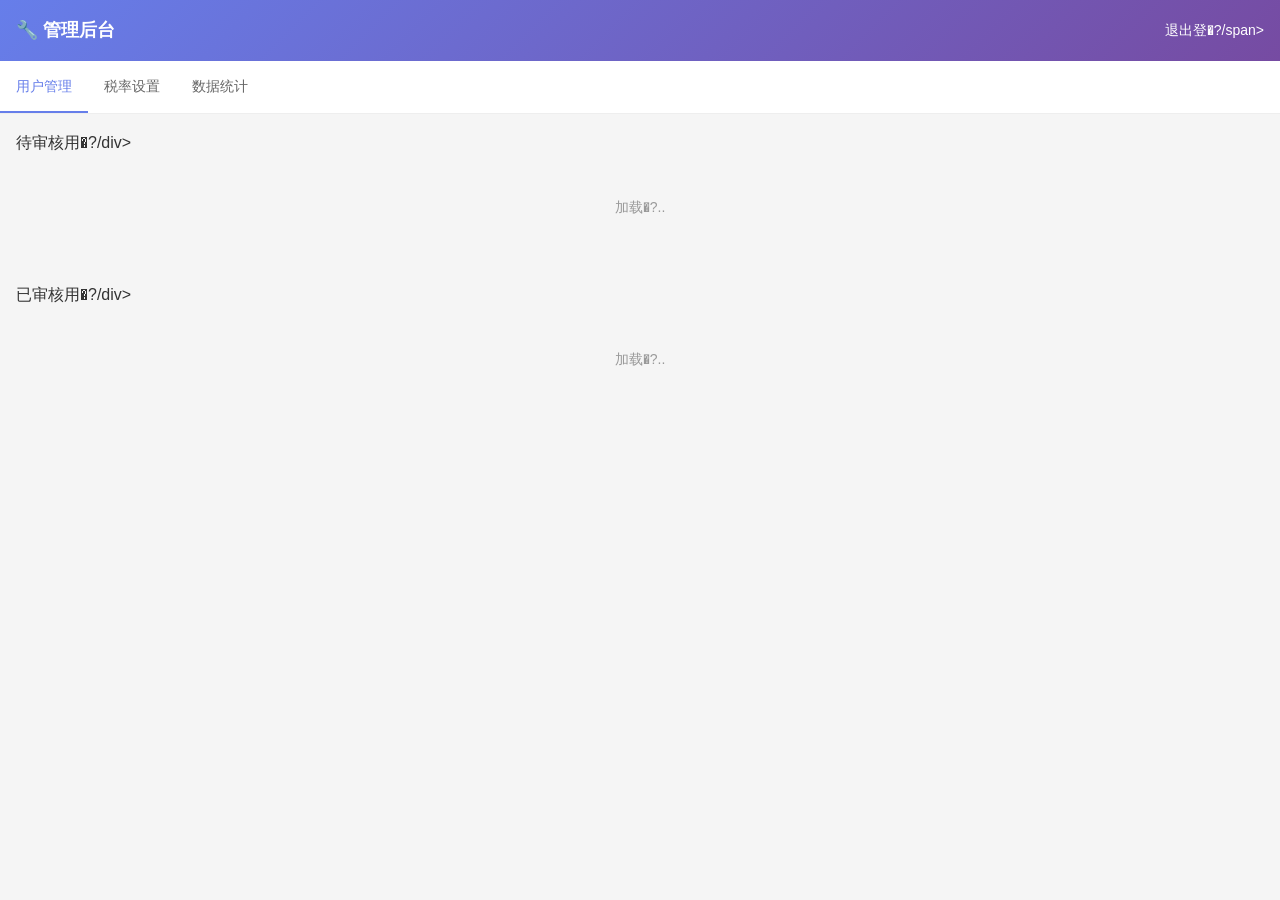
==== commit 0736bb6f: "update pages/admin.html" ====
--- a/pages/admin.html
+++ b/pages/admin.html
@@ -31,68 +31,66 @@
         .stat-box .number { font-size: 24px; font-weight: 600; color: #667eea; }
         .stat-box .label { font-size: 12px; color: #999; margin-top: 4px; }
         
-        /* 税票设置 */
-        .tax-card { background: white; border-radius: 8px; padding: 16px; margin-bottom: 12px; box-shadow: 0 2px 8px rgba(0,0,0,0.08); }
-        .tax-card-header { display: flex; justify-content: space-between; align-items: center; margin-bottom: 12px; padding-bottom: 12px; border-bottom: 1px solid #eee; }
-        .tax-card-title { font-size: 15px; font-weight: 500; color: #333; }
-        .tax-rate-grid { display: grid; grid-template-columns: repeat(4, 1fr); gap: 8px; margin-bottom: 12px; }
-        .tax-rate-item { text-align: center; padding: 8px; border-radius: 6px; background: #f5f5f5; cursor: pointer; }
-        .tax-rate-item:hover { background: #e6f7ff; }
-        .tax-rate-item.active { background: #667eea; color: white; }
-        .tax-rate-item span { display: block; }
-        .tax-rate-item .rate { font-size: 16px; font-weight: 600; }
-        .tax-rate-item .label { font-size: 11px; color: #999; margin-top: 2px; }
-        .tax-rate-item.active .label { color: rgba(255,255,255,0.8); }
-        .tax-custom { display: flex; align-items: center; gap: 8px; }
-        .tax-custom input { flex: 1; padding: 8px 12px; border: 1px solid #ddd; border-radius: 6px; font-size: 14px; }
-        .add-tax-btn { display: block; width: 100%; padding: 12px; background: #f5f5f5; border: 1px dashed #ddd; border-radius: 8px; color: #666; font-size: 14px; cursor: pointer; text-align: center; margin-top: 12px; }
-        .add-tax-btn:hover { background: #f0f0f0; }
+        /* 设置卡片 */
+        .setting-card { background: white; border-radius: 8px; padding: 16px; margin-bottom: 16px; box-shadow: 0 1px 4px rgba(0,0,0,0.08); }
+        .setting-header { font-weight: 500; margin-bottom: 12px; padding-bottom: 8px; border-bottom: 1px solid #eee; }
+        .rates-list { display: flex; flex-wrap: wrap; gap: 8px; margin-bottom: 12px; }
+        .rate-tag { display: inline-flex; align-items: center; padding: 6px 12px; background: #f5f5f5; border-radius: 16px; font-size: 14px; }
+        .rate-tag .del { margin-left: 8px; color: #999; cursor: pointer; font-size: 16px; }
+        .rate-tag .del:hover { color: #ff4d4f; }
+        .add-form { display: flex; gap: 8px; align-items: center; }
+        .add-form input { flex: 1; padding: 8px 12px; border: 1px solid #ddd; border-radius: 6px; font-size: 14px; }
         
         /* 用户审批 */
-        .user-approval-item { display: flex; align-items: center; padding: 12px; background: white; border-radius: 8px; margin-bottom: 8px; box-shadow: 0 1px 4px rgba(0,0,0,0.05); }
-        .user-approval-item .info { flex: 1; }
-        .user-approval-item .username { font-weight: 500; }
-        .user-approval-item .company { font-size: 12px; color: #999; margin-top: 2px; }
-        .user-approval-item .actions { display: flex; gap: 8px; }
-        
-        /* 密码修改 */
-        .pwd-edit-form { background: white; padding: 16px; border-radius: 8px; margin-bottom: 12px; }
-        .pwd-edit-form input { width: 100%; padding: 10px 12px; border: 1px solid #ddd; border-radius: 6px; font-size: 14px; margin-bottom: 8px; box-sizing: border-box; }
+        .user-item { display: flex; align-items: center; padding: 12px; background: white; border-radius: 8px; margin-bottom: 8px; box-shadow: 0 1px 4px rgba(0,0,0,0.05); }
+        .user-item .info { flex: 1; }
+        .user-item .username { font-weight: 500; }
+        .user-item .company { font-size: 12px; color: #999; margin-top: 2px; }
+        .user-item .actions { display: flex; gap: 8px; }
     </style>
 </head>
 <body>
     <div class="admin-header">
         <h1>🔧 管理后台</h1>
-        <span onclick="logout()" style="font-size:14px;cursor:pointer;">退出登录</span>
+        <span onclick="logout()" style="font-size:14px;cursor:pointer;">退出登�?/span>
     </div>
     
     <div class="admin-tabs">
         <div class="admin-tab active" data-tab="users">用户管理</div>
-        <div class="admin-tab" data-tab="tax">税票设置</div>
-        <div class="admin-tab" data-tab="companies">公司管理</div>
+        <div class="admin-tab" data-tab="tax">税率设置</div>
         <div class="admin-tab" data-tab="stats">数据统计</div>
     </div>
     
     <!-- 用户管理 -->
     <div class="tab-content active" id="users-tab">
-        <div class="section-title">待审核用户</div>
-        <div id="pending-users"><div class="empty-tip">加载中...</div></div>
-        
-        <div class="section-title" style="margin-top:24px;">已审核用户</div>
-        <div id="approved-users"><div class="empty-tip">加载中...</div></div>
-    </div>
-    
-    <!-- 税票设置 -->
+        <div class="section-title">待审核用�?/div>
+        <div id="pending-users"><div class="empty-tip">加载�?..</div></div>
+        
+        <div class="section-title" style="margin-top:24px;">已审核用�?/div>
+        <div id="approved-users"><div class="empty-tip">加载�?..</div></div>
+    </div>
+    
+    <!-- 税率设置 -->
     <div class="tab-content" id="tax-tab">
-        <div class="section-title">开票类型与税率设置</div>
-        <div id="tax-settings-list"><div class="empty-tip">加载中...</div></div>
-        <button class="add-tax-btn" onclick="addTaxType()">+ 添加开票类型</button>
-    </div>
-    
-    <!-- 公司管理 -->
-    <div class="tab-content" id="companies-tab">
-        <div class="section-title">公司列表</div>
-        <table class="data-table"><thead><tr><th>公司名称</th><th>创建时间</th><th>用户数</th><th>操作</th></tr></thead><tbody id="company-list"><tr><td colspan="4" class="empty-tip">加载中...</td></tr></tbody></table>
+        <div class="section-title">发票类型</div>
+        <div class="setting-card">
+            <div class="rates-list">
+                <span class="rate-tag" style="background:#e6f7ff;">增值税专用发票</span>
+                <span class="rate-tag" style="background:#fff7e6;">增值税普通发�?/span>
+            </div>
+            <div style="font-size:12px;color:#999;margin-top:8px;">发票类型固定，不可修�?/div>
+        </div>
+        
+        <div class="section-title">税率点数</div>
+        <div class="setting-card">
+            <div class="rates-list" id="tax-rates-list"><span style="color:#999;">暂无税率点数</span></div>
+            <div class="add-form">
+                <input type="number" id="new-tax-rate" placeholder="输入税率（如�?�? min="0" max="100" step="0.1" style="flex:1;padding:8px 12px;border:1px solid #ddd;border-radius:6px;font-size:14px;">
+                <span>%</span>
+                <button class="btn-small btn-primary" onclick="addTaxRate()">添加</button>
+            </div>
+            <div style="font-size:12px;color:#999;margin-top:8px;">预设�?%�?%�?%�?%�?3%�?0%</div>
+        </div>
     </div>
     
     <!-- 数据统计 -->
@@ -116,9 +114,8 @@
         var currentUser = JSON.parse(userStr);
         if (currentUser.role !== 'admin') { alert('无权访问'); window.location.href = '../index.html'; }
         
-        var taxSettings = [];
-        var allUsers = [];
-        var allCompanies = [];
+        var allUsers = [], allCompanies = [];
+        var invoiceTypes = [], taxRates = [];
         
         // Tab 切换
         document.querySelectorAll('.admin-tab').forEach(function(tab) {
@@ -157,15 +154,12 @@
         function renderPendingUsers(users) {
             var container = document.getElementById('pending-users');
             if (users.length === 0) {
-                container.innerHTML = '<div class="empty-tip">暂无待审核用户</div>';
+                container.innerHTML = '<div class="empty-tip">暂无待审核用�?/div>';
                 return;
             }
             container.innerHTML = users.map(function(u) {
-                return '<div class="user-approval-item">' +
-                    '<div class="info">' +
-                        '<div class="username">' + u.username + '</div>' +
-                        '<div class="company">公司: ' + getCompanyName(u.companyid) + '</div>' +
-                    '</div>' +
+                return '<div class="user-item">' +
+                    '<div class="info"><div class="username">' + u.username + '</div><div class="company">公司: ' + getCompanyName(u.companyid) + '</div></div>' +
                     '<div class="actions">' +
                         '<button class="btn-small btn-success" onclick="approveUser(\'' + u.id + '\')">通过</button>' +
                         '<button class="btn-small btn-danger" onclick="deleteUser(\'' + u.id + '\')">删除</button>' +
@@ -177,16 +171,13 @@
         function renderApprovedUsers(users) {
             var container = document.getElementById('approved-users');
             if (users.length === 0) {
-                container.innerHTML = '<div class="empty-tip">暂无已审核用户</div>';
+                container.innerHTML = '<div class="empty-tip">暂无已审核用�?/div>';
                 return;
             }
             container.innerHTML = users.map(function(u) {
-                var roleTag = u.role === 'admin' ? '<span class="tag tag-admin">管理员</span>' : '<span class="tag tag-user">普通用户</span>';
-                return '<div class="user-approval-item">' +
-                    '<div class="info">' +
-                        '<div class="username">' + u.username + ' ' + roleTag + '</div>' +
-                        '<div class="company">公司: ' + getCompanyName(u.companyid) + '</div>' +
-                    '</div>' +
+                var roleTag = u.role === 'admin' ? '<span class="tag tag-admin">管理�?/span>' : '<span class="tag tag-user">普通用�?/span>';
+                return '<div class="user-item">' +
+                    '<div class="info"><div class="username">' + u.username + ' ' + roleTag + '</div><div class="company">公司: ' + getCompanyName(u.companyid) + '</div></div>' +
                     '<div class="actions">' +
                         '<button class="btn-small btn-primary" onclick="showEditPwd(\'' + u.id + '\',\'' + u.username + '\')">改密</button>' +
                         (u.role !== 'admin' ? '<button class="btn-small btn-danger" onclick="deleteUser(\'' + u.id + '\')">删除</button>' : '') +
@@ -219,114 +210,71 @@
                 var pwdHash = 'pm_' + Math.abs(hash).toString(16);
                 fetch(CLOUD_URL + '/rest/v1/users?id=eq.' + userId, {
                     method: 'PATCH', headers: hdrs, body: JSON.stringify({ passwordhash: pwdHash })
-                }).then(function() { alert('密码已修改'); loadUsers(); });
+                }).then(function() { alert('密码已修�?); loadUsers(); });
             } else if (pwd && pwd.length < 6) {
-                alert('密码至少6个字符');
-            }
-        }
-        
-        // ========== 税票设置 ==========
-        var PRESET_RATES = [1, 3, 6, 9, 13, 20];
-        
-        function loadTaxSettings() {
-            fetch(CLOUD_URL + '/rest/v1/taxsettings?order=invoicetype', { headers: hdrs })
+                alert('密码至少6个字�?);
+            }
+        }
+        
+        // ========== 税率设置 ==========
+        var taxRates = [];
+        
+        function loadTaxRates() {
+            fetch(CLOUD_URL + '/rest/v1/taxsettings?select=*', { headers: hdrs })
                 .then(function(r) { return r.json(); })
                 .then(function(data) {
-                    taxSettings = data || [];
-                    renderTaxSettings();
+                    taxRates = (data || []).filter(function(t) { return t.type === 'taxrate'; });
+                    renderTaxRates();
                 });
         }
         
-        function renderTaxSettings() {
-            var container = document.getElementById('tax-settings-list');
-            if (taxSettings.length === 0) {
-                container.innerHTML = '<div class="empty-tip">暂无设置，请添加开票类型</div>';
-                return;
-            }
-            container.innerHTML = taxSettings.map(function(t, i) {
-                var currentRate = (parseFloat(t.vatrate) || 0) * 100;
-                var rateButtons = PRESET_RATES.map(function(r) {
-                    var active = Math.abs(currentRate - r) < 0.01 ? 'active' : '';
-                    return '<div class="tax-rate-item ' + active + '" onclick="setRate(' + i + ', ' + r + ', this)"><span class="rate">' + r + '%</span><span class="label">预设</span></div>';
-                }).join('');
-                
-                return '<div class="tax-card" data-id="' + t.id + '">' +
-                    '<div class="tax-card-header">' +
-                        '<input type="text" class="tax-card-title" value="' + (t.invoicetype || '') + '" placeholder="开票类型名称" onchange="updateTaxName(' + i + ', this.value)">' +
-                        '<button class="btn-small btn-danger" onclick="deleteTax(\'' + t.id + '\')">删除</button>' +
-                    '</div>' +
-                    '<div class="tax-rate-grid">' + rateButtons + '</div>' +
-                    '<div class="tax-custom">' +
-                        '<input type="number" placeholder="自定义税率%" value="' + (PRESET_RATES.indexOf(currentRate) < 0 ? currentRate : '') + '" min="0" max="100" step="0.1" onchange="setRateCustom(' + i + ', this.value)">' +
-                        '<span>%</span>' +
-                    '</div>' +
-                '</div>';
+        function renderTaxRates() {
+            var container = document.getElementById('tax-rates-list');
+            if (taxRates.length === 0) {
+                container.innerHTML = '<span style="color:#999;">暂无税率点数</span>';
+                return;
+            }
+            container.innerHTML = taxRates.map(function(t) {
+                var rate = (parseFloat(t.rate) || 0) * 100;
+                return '<span class="rate-tag">' + rate + '%<span class="del" onclick="deleteTaxRate(\'' + t.id + '\')">×</span></span>';
             }).join('');
         }
         
-        function setRate(index, rate, el) {
-            var t = taxSettings[index];
-            if (!t) return;
-            var rateDecimal = rate / 100;
-            fetch(CLOUD_URL + '/rest/v1/taxsettings?id=eq.' + t.id, {
-                method: 'PATCH', headers: hdrs, body: JSON.stringify({ vatrate: rateDecimal })
-            }).then(function() {
-                taxSettings[index].vatrate = rateDecimal;
-                renderTaxSettings();
+        function addTaxRate() {
+            var input = document.getElementById('new-tax-rate');
+            var rate = parseFloat(input.value);
+            if (!rate || rate <= 0 || rate > 100) {
+                alert('请输入有效的税率�?-100�?);
+                return;
+            }
+            
+            // 检查是否已存在
+            if (taxRates.some(function(t) { return Math.abs(parseFloat(t.rate) * 100 - rate) < 0.01; })) {
+                alert('该税率已存在');
+                return;
+            }
+            
+            var newId = 'xxxxxxxx-xxxx-4xxx-yxxx-xxxxxxxxxxxx'.replace(/[xy]/g, function(c) { var r = Math.random()*16|0, v = c==='x'?r:(r&0x3|0x8); return v.toString(16); });
+            fetch(CLOUD_URL + '/rest/v1/taxsettings', {
+                method: 'POST', headers: hdrs,
+                body: JSON.stringify({ id: newId, type: 'taxrate', rate: rate / 100, name: rate + '%' })
+            }).then(function(r) {
+                if (r.ok) { input.value = ''; loadTaxRates(); }
             });
         }
         
-        function setRateCustom(index, rate) {
-            if (!rate) return;
-            var t = taxSettings[index];
-            if (!t) return;
-            var rateDecimal = parseFloat(rate) / 100;
-            fetch(CLOUD_URL + '/rest/v1/taxsettings?id=eq.' + t.id, {
-                method: 'PATCH', headers: hdrs, body: JSON.stringify({ vatrate: rateDecimal })
-            }).then(function() {
-                taxSettings[index].vatrate = rateDecimal;
-                renderTaxSettings();
-            });
-        }
-        
-        function updateTaxName(index, name) {
-            var t = taxSettings[index];
-            if (!t) return;
-            fetch(CLOUD_URL + '/rest/v1/taxsettings?id=eq.' + t.id, {
-                method: 'PATCH', headers: hdrs, body: JSON.stringify({ invoicetype: name })
-            }).then(function() {
-                taxSettings[index].invoicetype = name;
-            });
-        }
-        
-        function addTaxType() {
-            var name = prompt('请输入开票类型名称（如：增值税专用发票）:');
-            if (!name) return;
-            fetch(CLOUD_URL + '/rest/v1/taxsettings', {
-                method: 'POST', headers: hdrs, body: JSON.stringify({ invoicetype: name, vatrate: 0.13 })
-            }).then(function(r) { return r.json(); }).then(function() { loadTaxSettings(); });
-        }
-        
-        function deleteTax(id) {
-            if (!confirm('确定删除该开票类型？')) return;
-            fetch(CLOUD_URL + '/rest/v1/taxsettings?id=eq.' + id, { method: 'DELETE', headers: hdrs }).then(function() { loadTaxSettings(); });
-        }
-        
-        // ========== 数据加载 ==========
-        function loadData() {
-            fetch(CLOUD_URL + '/rest/v1/companies?select=*&order=created_at.desc', { headers: hdrs })
-                .then(function(r) { return r.json(); })
-                .then(function(companies) {
-                    document.getElementById('stat-companies').textContent = companies.length;
-                    var tbody = document.getElementById('company-list');
-                    if (companies.length === 0) { tbody.innerHTML = '<tr><td colspan="4" class="empty-tip">暂无公司</td></tr>'; return; }
-                    tbody.innerHTML = companies.map(function(c) {
-                        var userCount = allUsers.filter(function(u) { return u.companyid === c.id; }).length;
-                        return '<tr><td>' + c.name + '</td><td>' + new Date(c.created_at).toLocaleDateString() + '</td><td>' + userCount + '</td><td><button class="btn-small btn-danger" onclick="deleteCompany(\'' + c.id + '\')">删除</button></td></tr>';
-                    }).join('');
-                });
-            
+        function deleteTaxRate(id) {
+            if (!confirm('删除该税率点数？')) return;
+            fetch(CLOUD_URL + '/rest/v1/taxsettings?id=eq.' + id, { method: 'DELETE', headers: hdrs })
+                .then(function() { loadTaxRates(); });
+        }
+        
+        // ========== 数据统计 ==========
+        function loadStats() {
             document.getElementById('stat-users').textContent = allUsers.length;
+            fetch(CLOUD_URL + '/rest/v1/companies?select=*', { headers: hdrs })
+                .then(function(r) { return r.json(); })
+                .then(function(c) { document.getElementById('stat-companies').textContent = c.length; });
             fetch(CLOUD_URL + '/rest/v1/projects?select=id', { headers: hdrs })
                 .then(function(r) { return r.json(); })
                 .then(function(p) { document.getElementById('stat-projects').textContent = p.length; });
@@ -335,15 +283,9 @@
                 .then(function(c) { document.getElementById('stat-costs').textContent = c.length; });
         }
         
-        function deleteCompany(id) {
-            if (!confirm('确定删除该公司？')) return;
-            fetch(CLOUD_URL + '/rest/v1/companies?id=eq.' + id, { method: 'DELETE', headers: hdrs }).then(function() { loadData(); loadUsers(); });
-        }
-        
-        // 初始化
-        loadUsers();
-        loadTaxSettings();
-        loadData();
+        // 初始�?        loadUsers();
+        loadTaxRates();
+        loadStats();
     </script>
 </body>
 </html>
